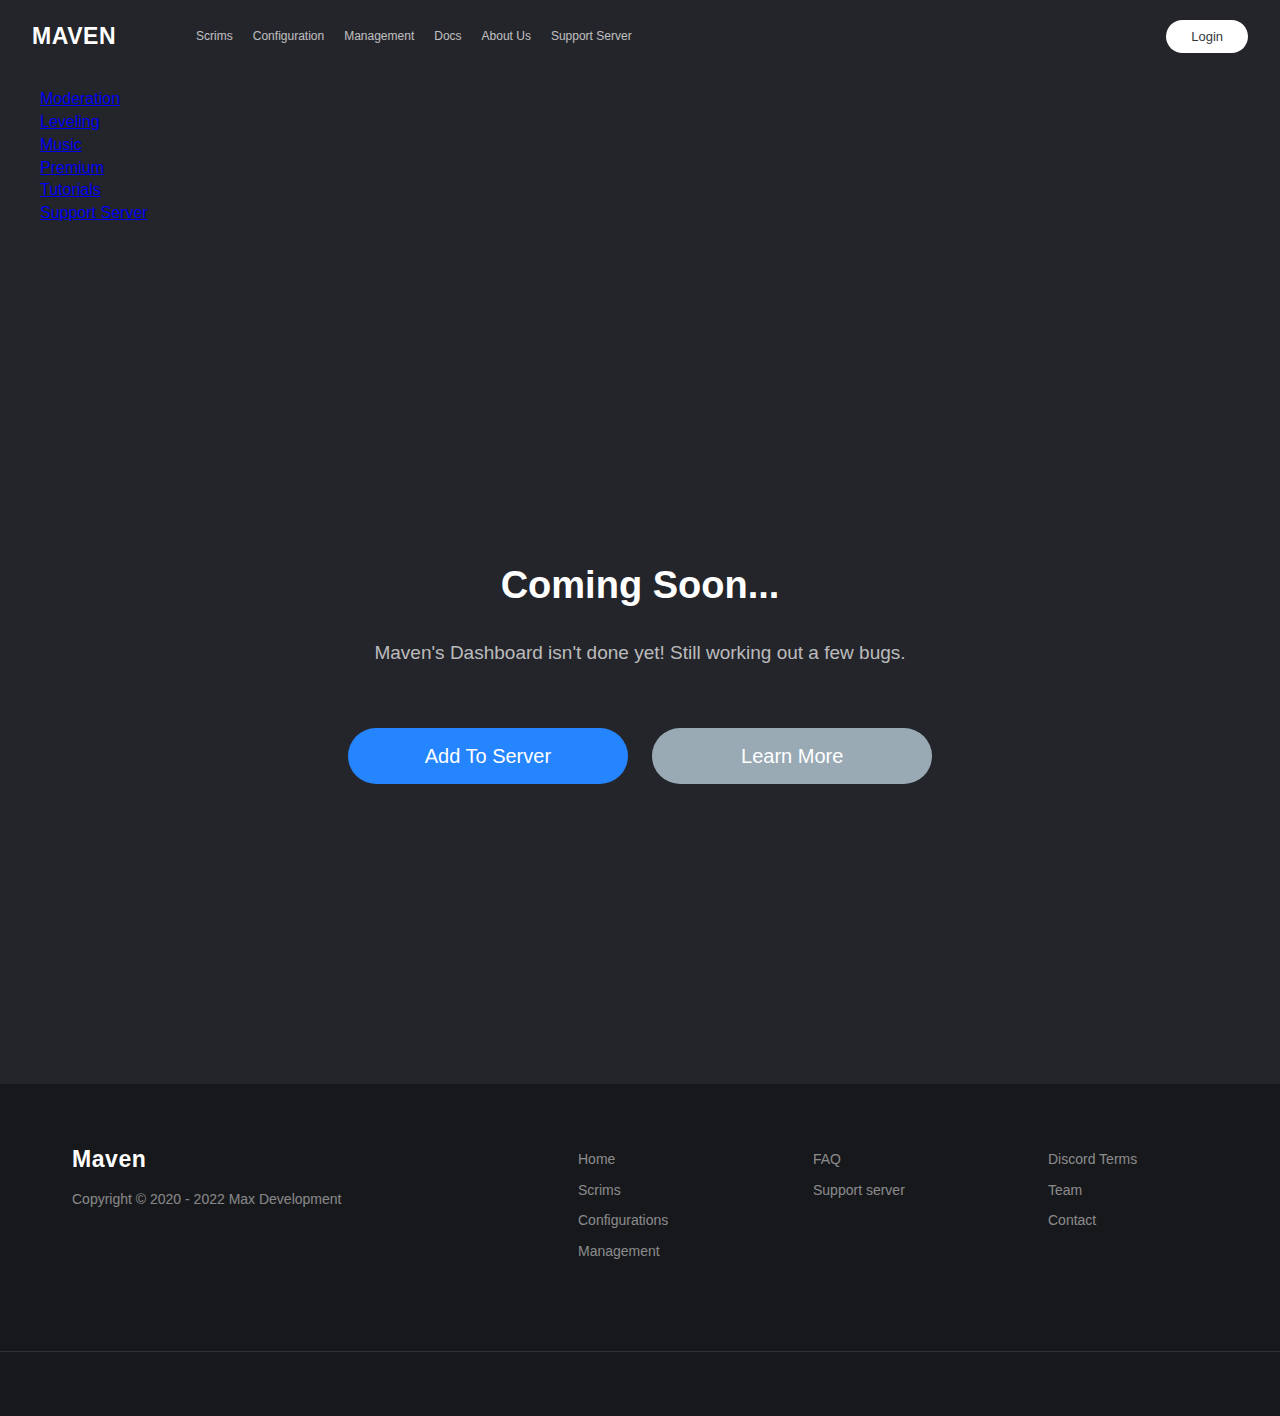
==== index.html @ aea08034 "Update index.html" ====
<!DOCTYPE html>
<html>
<head>  
<div>
            <div>
              <meta charset="utf-8" />
            <link rel="shortcut icon" href="/favicon.ico" />
                <meta name="viewport" content="width=device-width,initial-scale=1,shrink-to-fit=no" />
                <meta name="theme-color" content="#000000" />

                <div>
                    <title>Welcome - Maven Discord Bot</title>
                </div>
                <div>
                    <link rel="stylesheet" type="text/css" href="src/App.css" />
                </div>
    <meta charset="windows-1252" />
    <meta http-equiv="x-ua-compatible" content="ie=edge" />
    <meta name="theme-color" content="#2585FF" />
    <meta property="og:type" content="dashboard" />
    <meta data-n-head="ssr" data-hid="og:site_name" name="og:site_name" content="Maven Dashboard">
    <meta property="og:author" content="Max Development" />
    <meta property="og:title" content="Maven Dashboard" />
    <meta property="og:description" content="Not a new way to Scrim, Just a Better one!" />
    <meta property="og:url" content="https://beta.mavenbot.xyz/" />
    <meta property="og:image" content="https://cdn.discordapp.com/avatars/709501397481029690/8c12f9c649cd6e4fea1715197b910534.png" />
    <meta property="og:image:width" content="307" />
    <meta property="og:image:height" content="307" />
    <meta property="og:locale" content="en_US" />
    <meta charset="utf-8" />
    <meta http-equiv="X-UA-Compatible" content="IE=edge" />

    <link rel="shortcut icon" href="src/logo.svg" />
    <link rel="apple-touch-icon" href="src/logo.svg" />
    <link rel="apple-touch-icon" sizes="72x72" href="src/logo.svg" />
    <link rel="apple-touch-icon" sizes="114x114" href="src/logo.svg" />

                  </head>
            
<body>
            
            <div>
                    <header class="m46j0y-1 hPOFYV">
                                <div class="kpf27f-0 eNuOLl">
                                            <div></div>
                                            <div></div>
                                            <div></div>
                                </div>
                    <span class="m46j0y-0 tURVv">MAVEN</span>
                    <nav class="sc-10wb915-0 fxraPU">
                        <ul class="sc-10wb915-1 kQtcqw">
                            <li class="sc-10wb915-2 fnBotP">
                                <a href="https://docs.mavenbot.xyz/scrims.html">Scrims</a>
                                </li>
                            <li class="sc-10wb915-2 fnBotP">
                                <a href="https://docs.mavenbot.xyz/configs.html">Configuration</a>
                                </li>
                                <li class="sc-10wb915-2 fnBotP">
                            <a href="https://docs.mavenbot.xyz/manage.html">Management</a>
                            </li>
                                <li class="sc-10wb915-2 fnBotP">
                                    <a href="https://docs.mavenbot.xyz/">Docs</a>
                                    </li>
                            <li class="sc-10wb915-2 fnBotP">
                            <a href="/about">About Us</a>
                            </li>
                                <li class="sc-10wb915-2 fnBotP">
                            <a href="https://discord.gg/NNQkBWw">Support Server</a>
                            </li>
                                </ul>
                                </nav>
                                    <button class="sc-1x57bl6-0 bhiRrt" color="#2585FF">
                                        Login
                                        </button>
                                    </header>
                                    </div>
            <nav class="g4cryd-0 jyXrXA">
                        <ul class="g4cryd-1 iMzigi">
                                    <li class="g4cryd-2 eLuKaf">
                                                <a href="/moderation" class="g4cryd-3 eomvyg">Moderation</a>
                                    </li>
                                    <li class="g4cryd-2 eLuKaf">
                                                <a href="/leveling" class="g4cryd-3 eomvyg">Leveling</a>
                                    </li>
                                    <li class="g4cryd-2 eLuKaf">
                                                <a href="/music" class="g4cryd-3 eomvyg">Music</a>
                                    </li>
                                    <li class="g4cryd-2 eLuKaf">
                                                <a href="/premium?s=header" class="g4cryd-3 eomvyg">Premium</a>
                                    </li>
                                    <li class="g4cryd-2 eLuKaf"><a href="/tutorials" class="g4cryd-3 eomvyg">Tutorials</a>
                                    </li>
                                    <li class="g4cryd-2 eLuKaf">
                                                <a href="https://discord.gg/mee6" target="_blank" class="g4cryd-3 eomvyg">Support Server</a>
                        </li>
                        </ul>
            </nav>
                        </div>
                        <div class="Hero">
                        <div class="HeroInner">
                            <main-text>Coming Soon...</main-text>
                            <p-main>Maven's Dashboard isn't done yet! Still working out a few bugs.</p-main>
                            <div class="HeroButtons">
                            <div class="HeroButtonWrapper">
                                <a class="buttona" href="https://discord.com/oauth2/authorize?client_id=709501397481029690&permissions=2147483601&scope=bot">
                            <button3 class="button3">Add To Server</button3></a>
                            </div>
                            <div class="HeroButtonWrapper">
                                <a class="buttona" href="https://docs.mavenbot.xyz/scrims.html">
                            <button4 class="button4">Learn More</button4></a>
                                </div>
                            </div>
                        </div>
                    </div>
                </div>
            <div class="sc-1659snh-0 eSjOZD">
                <div class="fz1i6o-1 Row hlBFRk">
                    <maventest>
                        <span class="sc-1j4eqj8-0 cfUtWc">Maven</span>
                        <p class="hvwg31-1 bwxDch">Copyright © 2020 - 2022 Max Development</p>
                        </maventest>
                            <div class="hvwg31-3 kpjVPj">
                            <div class="hvwg31-2 sZecb">
                            <a class="hvwg31-4-t gdGZhQ buttona" href="/">Home</a>
                            <a class="hvwg31-4-t gdGZhQ buttona" href="https://docs.mavenbot.xyz/scrims.html">Scrims</a>
                            <a class="hvwg31-4-t gdGZhQ buttona" href="https://docs.mavenbot.xyz/configs.html">Configurations</a>
                            <a class="hvwg31-4-t gdGZhQ buttona" href="https://docs.mavenbot.xyz/manage.html">Management</a>
                            </div>
                            <div class="hvwg31-2 sZecb">
                                <a href="/faq" class="hvwg31-4 hzBTNA buttona">FAQ</a>
                                <a href="https://discord.com/invite/NNQkBWw" class="hvwg31-4 hzBTNA buttona">Support server</a>
                                </div>
                                <div class="hvwg31-2 sZecb">
                                <a href="https://discord.com/terms" class="hvwg31-4 hzBTNA buttona">Discord Terms</a>
                                <a href="/about" class="hvwg31-4 hzBTNA buttona">Team</a>
                                <a href="/about" class="hvwg31-4 hzBTNA buttona">Contact</a>
                                                </div>
                                                </div>
                                                </div>
                                                </div>
                                       <script type="text/javascript" src="/assets/c723214bea8ad014f80a.js"></script>         
            </body>
<script>
  includeHTML();
</script>
  </html>
---- src/App.css ----
.App {
    text-align: center;
}

.App-logo {
    height: 40vmin;
    pointer-events: none;
}

@media (prefers-reduced-motion: no-preference) {
    .App-logo {
        animation: App-logo-spin infinite 20s linear;
    }
}

.buttona {
    cursor: pointer;
    text-decoration: none;
}
body {
    margin: 0;
    padding: 0;
    font-family: -apple-system, BlinkMacSystemFont, "Segoe UI", "Roboto", "Oxygen", "Ubuntu", "Cantarell", "Fira Sans", "Droid Sans", "Helvetica Neue", sans-serif;
    -webkit-font-smoothing: antialiased;
    -moz-osx-font-smoothing: grayscale;
}

body {
    margin: 0 auto;
    scroll-behavior: smooth;
    overflow-x: hidden;
    min-width: 320px;
    background-color: rgb(36, 37, 42)
    font-size: 14px;
    line-height: 1.4285em;
    color: #34383c;
}

.a {
    text-deoration: none;
}

.App-header {
    background-color: #343843;
    min-height: 100vh;
    display: flex;
    flex-direction: column;
    align-items: center;
    justify-content: center;
    font-size: calc(10px + 2vmin);
    color: white;
}

.App-link {
    color: #61dafb;
}

@keyframes App-logo-spin {
    from {
        transform: rotate(0deg);
    }
    to {
        transform: rotate(360deg);
    }
}

body {
    margin: 0 auto;
    background-color: rgb(36, 37, 42);
}

.topnav {
    overflow: hidden;
    background-color: #f2f2f2;
}

.topnav a {
    float: left;
    display: block;
    border-radius: 3px;
    color: black;
    text-align: center;
    padding: 14px 16px;
    text-decoration: none;
    font-size: 17px;
}

.ui.menu>.container,
.ui.menu>.grid {
    display: flex;
    align-items: inherit;
    flex-direction: inherit;
}

.ui[class*="top fixed"].menu {
    border-top: none;
    border-left: none;
    border-right: none;
}

.ui.fixed.menu,
.ui[class*="top fixed"].menu {
    top: 0;
    left: 0;
    right: auto;
    bottom: auto;
}

.ui.menu.fixed {
    border-radius: 0!important;
}

.ui.menu.fixed {
    position: fixed;
    z-index: 101;
    margin: 0;
    width: 100%;
}

.ui.menu:first-child {
    margin-top: 0;
}

.ui.inverted.menu {
    border: 0 solid transparent;
    background: rgba(19, 20, 22, 0.56);
    box-shadow: none;
}

.ui.menu {
    font-size: 1rem;
}

.ui.menu {
    margin: 1rem 0;
    font-family: Lato, "Helvetica Neue", Arial, Helvetica, sans-serif;
    background: #fff;
    font-weight: 400;
    border: 1px solid rgba(34, 36, 38, .15);
    box-shadow: 0 1px 2px 0 rgba(34, 36, 38, .15);
    border-radius: .28571429rem;
    min-height: 2.85714286em;
}

@media only screen and (max-width: 991px) and (min-width: 768px) {
    .ui.container {
        width: 723px;
        margin-left: auto!important;
        margin-right: auto!important;
    }
}

.ui.container {
    display: block;
    max-width: 100%!important;
}

@media only screen and (min-width: 768px) {
    .ui.menu:not(.secondary):not(.text):not(.tabular):not(.borderless)>.container>.item:not(.right):not(.borderless):first-child {
        border-left: 1px solid rgba(34, 36, 38, .1);
    }
}

.ui.menu.fixed,
.ui.menu.fixed .item:first-child,
.ui.menu.fixed .item:last-child {
    border-radius: 0!important;
}

.ui.inverted.menu .header.item {
    margin: 0;
    background: 0 0;
    box-shadow: none;
}

.ui.inverted.menu .item,
.ui.inverted.menu .item>a:not(.ui) {
    background: 0 0;
    color: hsla(0, 0%, 100%, .9);
}

.ui.menu .header.item,
.ui.vertical.menu .header.item {
    font-weight: bold;
    font-size: 23px;
    letter-spacing: 0.55px;
    text-align: center;
    color: white;
    cursor: pointer;
    text-decoration: none;
}

.ui.menu:not(.vertical) .item {
    display: flex;
    align-items: center;
}

.ui.menu .item {
    position: relative;
    vertical-align: middle;
    line-height: 1;
    text-decoration: none;
    -webkit-tap-highlight-color: transparent;
    flex: 0 0 auto;
    -webkit-user-select: none;
    -moz-user-select: none;
    -ms-user-select: none;
    user-select: none;
    background: 0 0;
    padding: .92857143em 1.14285714em;
    text-transform: none;
    color: rgba(0, 0, 0, .87);
    font-weight: 400;
    transition: background .1s ease, box-shadow .1s ease, color .1s ease;
}

.fnBotP a {
    color: rgb(255, 255, 255);
    font-weight: 400;
    cursor: pointer;
    font-size: 12px;
    opacity: 0.7;
    text-decoration: none;
    padding: 15px 10px;
    transition: opacity 175ms ease-out 0s;
}

.fnBotP:hover {
    color: rgb(255, 255, 255);
}

.ui.menu:not(.vertical) .item {
    display: flex;
    align-items: center;
}

.ui.menu .item {
    position: relative;
    vertical-align: middle;
    line-height: 1;
    text-decoration: none;
    -webkit-tap-highlight-color: transparent;
    flex: 0 0 auto;
    -webkit-user-select: none;
    -moz-user-select: none;
    -ms-user-select: none;
    user-select: none;
    background: 0 0;
    padding: .92857143em 1.14285714em;
    text-transform: none;
    color: rgba(0, 0, 0, .87);
    font-weight: 400;
    transition: background .1s ease, box-shadow .1s ease, color .1s ease;
}

.ui.menu .item>i.icon {
    opacity: .9;
    float: none;
    margin: 0 .35714286em 0 0;
}

i.icon,
i.icons {
    font-size: 1em;
}

.ui.inverted.menu .item,
.ui.inverted.menu .item>a:not(.ui) {
    background: 0 0;
    color: hsla(0, 0%, 100%, .9);
}

.ui.menu:not(.vertical) .item {
    display: flex;
    align-items: center;
}

i.icon {
    display: inline-block;
    opacity: 1;
    margin: 0 .25rem 0 0;
    width: 1.18em;
    height: 1em;
    font-family: Icons;
    font-style: normal;
    font-weight: 400;
    text-decoration: inherit;
    text-align: center;
    -moz-osx-font-smoothing: grayscale;
    -webkit-font-smoothing: antialiased;
    -webkit-backface-visibility: hidden;
    backface-visibility: hidden;
}

.ui.menu:not(.vertical) .right.item,
.ui.menu:not(.vertical) .right.menu {
    display: flex;
    margin-left: auto!important;
}

.ui.inverted.menu .item,
.ui.inverted.menu .item>a:not(.ui) {
    background: 0 0;
    color: hsla(0, 0%, 100%, .9);
}

.ui.menu:not(.vertical) .item {
    display: flex;
    align-items: center;
}

.ui.menu .item {
    position: relative;
    vertical-align: middle;
    line-height: 1;
    text-decoration: none;
    -webkit-tap-highlight-color: transparent;
    flex: 0 0 auto;
    -webkit-user-select: none;
    -moz-user-select: none;
    -ms-user-select: none;
    user-select: none;
    background: 0 0;
    padding: .92857143em 1.14285714em;
    text-transform: none;
    color: rgba(0, 0, 0, .87);
    font-weight: 400;
    transition: background .1s ease, box-shadow .1s ease, color .1s ease;
}

.bhiRrt {
    white-space: nowrap;
    user-select: none;
    font-family: "Open Sans", Helvetica, arial, sans-serif;
    line-height: 1;
    font-weight: 400;
    display: flex;
    font-size: 13px;
    -webkit-box-pack: center;
    justify-content: center;
    -webkit-box-align: center;
    align-items: center;
    color: #34383c;
    cursor: not-allowed;
    min-height: 32px;
    min-width: 60px;
    width: unset;
    border-radius: 28px;
    padding: 10px 25px;
    transition: border 180ms ease-out 0s, background 180ms ease-out 0s;
    background: white;
    border-color: #ffffff;
    border: none;
    -webkit-transition-property: background-color, color, -webkit-box-shadow;
    transition-property: background-color, color, -webkit-box-shadow;
    transition-property: background-color, color, box-shadow;
    transition-property: background-color, color, box-shadow, -webkit-box-shadow;
    -webkit-transition-duration: .2s;
    transition-duration: .2s;
    justify-content: center;
    transition-timing-function: ease-in-out;
    transition-timing-function: ease-in-out;
}

button {
    outline: none;
}

.bhiRrt:hover {
    white-space: nowrap;
    user-select: none;
    font-family: "Open Sans", Helvetica, arial, sans-serif;
    line-height: 1;
    font-weight: 400;
    display: flex;
    font-size: 13px;
    -webkit-box-pack: center;
    justify-content: center;
    -webkit-box-align: center;
    align-items: center;
    color: #34383c;
    cursor: not-allowed;
    min-height: 32px;
    min-width: 60px;
    width: unset;
    border-radius: 28px;
    padding: 10px 25px;
    transition: border 180ms ease-out 0s, background 180ms ease-out 0s;
    background: white;
    border-color: #ffffff;
    border: none;
    -webkit-transition-property: background-color, color, -webkit-box-shadow;
    transition-property: background-color, color, -webkit-box-shadow;
    transition-property: background-color, color, box-shadow;
    transition-property: background-color, color, box-shadow, -webkit-box-shadow;
    -webkit-transition-duration: .2s;
    transition-duration: .2s;
    justify-content: center;
    transition-timing-function: ease-in-out;
    transition-timing-function: ease-in-out;
}
button {
    appearance: button;
    text-rendering: auto;
    color: -internal-light-dark(buttontext, rgb(170, 170, 170));
    letter-spacing: normal;
    word-spacing: normal;
    text-transform: none;
    text-indent: 0px;
    text-shadow: none;
    display: inline-block;
    text-align: center;
    align-items: flex-start;
    cursor: default;
    background-color: -internal-light-dark(rgb(239, 239, 239), rgb(74, 74, 74));
    box-sizing: border-box;
    margin: 0em;
    font: 400 13.3333px Arial;
    padding: 1px 6px;
    border-width: 2px;
    border-style: outset;
    border-color: -internal-light-dark(rgb(118, 118, 118), rgb(195, 195, 195));
    border-image: initial;
}

.fxraPU {
    margin-left: 30px;
    flex: 1 1 0%;
}

.kQtcqw {
    display: flex;
    list-style: none;
}

ul {
    -webkit-box-sizing: border-box;
    -moz-box-sizing: border-box;
    box-sizing: border-box;
    border: 0;
    font-family: inherit;
    font-size: 100%;
    font-style: inherit;
    font-weight: inherit;
    margin: 0;
    outline: 0;
    padding: 0;
    vertical-align: baseline;
    margin-block-start: 1em;
    margin-block-end: 1em;
    margin-inline-start: 0px;
    margin-inline-end: 0px;
    padding-inline-start: 40px;
}

li {
    text-align: -webkit-match-parent;
}

ul {
    display: block;
    list-style-type: disc;
    margin-block-start: 1em;
    margin-block-end: 1em;
    margin-inline-start: 0px;
    margin-inline-end: 0px;
    padding-inline-start: 40px;
}

.hPOFYV {
    display: flex;
    -webkit-box-align: center;
    align-items: center;
    -webkit-box-pack: justify;
    justify-content: space-between;
    background-color: transparent;
    min-height: 72px;
    padding: 0px 32px;
}

.tURVv {
    font-weight: bold;
    font-size: 23px;
    letter-spacing: 0.55px;
    text-align: center;
    color: white;
    cursor: pointer;
    text-decoration: none;
}

ul {
    display: block;
    list-style-type: disc;
    margin-block-start: 1em;
    margin-block-end: 1em;
    margin-inline-start: 0px;
    margin-inline-end: 0px;
    padding-inline-start: 40px;
}


/*new here*/

.Hero {
    display: -webkit-box;
    display: -moz-box;
    display: -webkit-flex;
    display: -ms-flexbox;
    display: box;
    display: flex;
    -webkit-box-pack: center;
    -moz-box-pack: center;
    -o-box-pack: center;
    -ms-flex-pack: center;
    -webkit-justify-content: center;
    justify-content: center;
    padding-top: 300px;
    padding-bottom: 300px;
}

.Hero .HeroInner {
    display: -webkit-box;
    display: -moz-box;
    display: -webkit-flex;
    display: -ms-flexbox;
    display: box;
    display: flex;
    -webkit-box-orient: vertical;
    -moz-box-orient: vertical;
    -o-box-orient: vertical;
    -webkit-flex-direction: column;
    -ms-flex-direction: column;
    flex-direction: column;
    -webkit-box-align: center;
    -moz-box-align: center;
    -o-box-align: center;
    -ms-flex-align: center;
    -webkit-align-items: center;
    align-items: center;
    padding: 0 50px;
    max-width: 100%;
}

h1 {
    font-family: 'Poppins', Helvetica, arial, sans-serif;
    text-transform: uppercase;
    color: #fff;
    padding: 20px 0 10px 0;
    font-size: 20px;
    font-weight: 600;
}

.Hero p {
    font-size: 19px;
    margin-top: 15px;
    margin-bottom: 18px;
    text-align: center;
    line-height: 1.8;
}

@media (max-width: 970px) {
    .Hero .HeroInner .HeroButtons {
        -webkit-box-orient: vertical;
        -moz-box-orient: vertical;
        -o-box-orient: vertical;
        -webkit-flex-direction: column;
        -ms-flex-direction: column;
        flex-direction: column;
    }
}

.Hero .HeroInner .HeroButtons {
    display: -webkit-box;
    display: -moz-box;
    display: -webkit-flex;
    display: -ms-flexbox;
    display: flex;
    margin-top: 20px;
}

.h1 {
    text-transform: none;
    font-size: 38px;
    line-height: 1.3;
    text-align: center;
}

main-text {
    font-family: 'Poppins', Helvetica, arial, sans-serif;
    text-transform: none;
    color: #fff;
    padding: 20px 0 10px 0;
    font-size: 38px;
    line-height: 1.3;
    text-align: center;
    font-weight: 600;
}

p-main {
    font-size: 19px;
    margin-top: 15px;
    margin-bottom: 18px;
    text-align: center;
    line-height: 1.8;
    color: rgba(255, 255, 255, 0.7);
}

.button3 {
    background-color: #2585FF;
    /* Black but not Black */
    border: none;
    border-radius: 28px;
                        white-space: nowrap;
                    flex-shrink: 0;
    color: white;
    line-height: 24px;
    padding: 16px 77px;
    text-align: center;
    margin-right: 24px;
    margin-top: 20px;
    cursor: pointer;
    text-decoration: none;
    display: inline-flex;
    font-size: 20px;
    font-weight: 500;
    -webkit-transition-property: background-color, color, -webkit-box-shadow;
    transition-property: background-color, color, -webkit-box-shadow;
    transition-property: background-color, color, box-shadow;
    transition-property: background-color, color, box-shadow, -webkit-box-shadow;
    -webkit-transition-duration: .2s;
    transition-duration: .2s;
    justify-content: center;
    transition-timing-function: ease-in-out;
    transition-timing-function: ease-in-out;
}

.button3:hover {
    opacity: 0.90;
    background-color: #3a91ff;
    color: #fff;
    box-shadow: 0 12px 16px 0 rgba(0, 0, 0, 0.24), 0 17px 50px 0 rgba(0, 0, 0, 0.19);
}

.button4.grow {
    width: 100%;
}

.button4.large {
    height: 60px;
}

.button3.grow {
    width: 100%;
}

.button3.large {
    height: 60px;
}

.button4 {
    background-color: #99AAB5;
    /* Black but not Black */
    border: none;
    border-radius: 28px;
                        white-space: nowrap;
                    flex-shrink: 0;
    color: white;
    line-height: 24px;
    padding: 16px 89px;
    text-align: center;
    margin-top: 20px;
    cursor: pointer;
    text-decoration: none;
    display: inline-flex;
    font-size: 20px;
    font-weight: 500;
    -webkit-transition-property: background-color, color, -webkit-box-shadow;
    transition-property: background-color, color, -webkit-box-shadow;
    transition-property: background-color, color, box-shadow;
    transition-property: background-color, color, box-shadow, -webkit-box-shadow;
    -webkit-transition-duration: .2s;
    transition-duration: .2s;
    justify-content: center;
    transition-timing-function: ease-in-out;
    transition-timing-function: ease-in-out;
}

.button4:hover {
    opacity: 0.90;
    background-color: #99AAB5;
    color: #fff;
    box-shadow: 0 12px 16px 0 rgba(0, 0, 0, 0.24), 0 17px 50px 0 rgba(0, 0, 0, 0.19);
}

.fa {
    padding: 20px;
    font-size: 31px;
    display: flex;
    width: 38px;
    text-align: center;
    align-items: center;
    text-decoration: none;
    margin-bottom: 1em;
    height: 36px;
    line-height: 26px;
    font-weight: 300;
    margin-right: .5em;
    -webkit-transition-property: background-color, color, -webkit-box-shadow;
    transition-property: background-color, color, -webkit-box-shadow;
    transition-property: background-color, color, box-shadow;
    transition-property: background-color, color, box-shadow, -webkit-box-shadow;
    -webkit-transition-duration: .2s;
    transition-duration: .2s;
    justify-content: center;
    transition-timing-function: ease-in-out;
    transition-timing-function: ease-in-out;
    /*border-radius: 13px;*/
}

.eSjOZD {
    position: relative;
    width: 100%;
    display: flex;
    flex-direction: column;
    -webkit-box-pack: center;
    justify-content: center;
    background-color: rgb(23, 24, 27);
    transition: all 0.15s ease-in-out 0s;
}

                .hlBFRk {
                    position: relative;
                    border-bottom: 1px solid rgb(48, 49, 52);
                    align-items: flex-start;
                    flex-direction: row;
                    border-bottom: 1px solid rgb(48, 49, 52);
                    align-items: flex-start;
                    display: flex;
                    -webkit-box-align: center;
                    -webkit-box-pack: justify;
                    justify-content: space-between;
                    align-self: center;
                    margin-bottom: 64px;
                    max-width: 1600px;
                    box-sizing: border-box;
                    width: 100%;
                    padding-top: 64px;
                    padding-right: 72px;
                    padding-bottom: 16px;
                    padding-left: 72px;
                }

.cfUtWc {
    font-weight: bold;
    font-size: 23px;
    letter-spacing: 0.55px;
    text-align: start;
    color: white;
    text-decoration: none;
}

.bwxDch {
    opacity: 0.48;
    color: rgb(255, 255, 255);
    text-align: start;
    font-size: 14px !important;
}

.kpjVPj {
    display: flex;
    -webkit-box-pack: justify;
    justify-content: space-between;
    max-width: 630px;
    flex: 1 1 0%;
}

.sZecb {
    margin-bottom: 64px;
    width: 160px;
    display: flex;
    flex-direction: column;
}

.gdGZhQ {
    font-size: 14px;
    font-weight: 400;
    color: rgba(255, 255, 255, 0.5);
    padding-bottom: 8px;
    transition: color 175ms ease-out 0s;
}

.hzBTNA {
    font-size: 14px;
    font-weight: 400;
    color: rgba(255, 255, 255, 0.5);
    padding-bottom: 8px;
    transition: color 175ms ease-out 0s;
}

.sZecb {
    margin-bottom: 64px;
    width: 160px;
    display: flex;
    flex-direction: column;
}

.gPYdku {
    font-size: 14px;
    font-weight: 400;
    padding-bottom: 8px;
    color: rgb(100, 204, 240);
    transition: color 175ms ease-out 0s;
}

.hNlZZA {
    position: relative;
    margin-bottom: 0px;
    flex-direction: row;
    display: flex;
    -webkit-box-align: center;
    align-items: center;
    -webkit-box-pack: justify;
    justify-content: space-between;
    align-self: center;
    /*margin-bottom: 64px;*/
    max-width: 1600px;
    box-sizing: border-box;
    width: 100%;
    padding: 16px 72px;
}

.nxGHX {
    width: 749px;
    margin-bottom: 0px;
}

.gPNbMs {
    padding: 0px;
}

.LBBcq {
    display: flex;
    margin: 32px 0px;
}

.jCGnid {
    padding-inline-start: 30px;
    padding-inline-end: 30px;
}

.ilXNtH {
    white-space: nowrap;
    user-select: none;
    line-height: 1;
    font-weight: 400;
    display: flex;
    -webkit-box-pack: center;
    justify-content: center;
    -webkit-box-align: center;
    align-items: center;
    font-family: "Open Sans";
    font-size: 15px;
    color: rgb(255, 255, 255);
    cursor: pointer;
    min-height: 32px;
    min-width: 60px;
    width: unset;
    border-radius: 3px;
    transition: border 180ms ease-out 0s, background 180ms ease-out 0s;
    padding: 20px;
    background: rgb(90, 192, 222);
    border-width: initial;
    border-style: none;
    border-color: initial;
    border-image: initial;
}

.LBBcq>* {
    margin-inline-end: 16px;
}

@media (max-width: 670px) {
    .LBBcq>* {
        margin-inline-end: 0px;
        margin-bottom: 16px;
        width: 100%;
    }
}

@media (max-width: 970px) {
    .LBBcq>* {
        margin-bottom: 16px;
        width: 100%;
    }
}

@media (max-width: 800px) {
    .fnBotP {
        display: none;
    }
}

.maventest {
    margin-right: 16px;
    min-width: 250px;
}

body {
    text-rendering: optimizeLegibility;
}

.kNuROn {
    display: flex;
    flex-direction: column;
    -webkit-box-align: center;
    align-items: center;
    max-width: 800px;
    padding: 20px 0px;
    margin: auto;
}

bUIaVe {
    width: 100%;
    font-family: 'Poppins', Helvetica, arial, sans-serif;
    text-transform: uppercase;
    color: #fff;
    padding: 20px 0 10px 0;
    font-weight: 600;
    font-size: 20px;
    margin-bottom: 20px;
    text-align: center;
}

.hPbmYh {
    display: flex;
    flex-direction: column;
    align-self: stretch;
    flex: 1 1 0%;
    padding: 0px 0.5em;
}

.bOgvri:not(:last-of-type) {
    margin-bottom: 5px;
}

.bOgvri {
    display: flex;
    height: 60px;
    -webkit-box-align: center;
    align-items: center;
    -webkit-box-pack: justify;
    justify-content: space-between;
    cursor: pointer;
    flex: 1 1 0%;
    padding: 1em;
    border-radius: 5px;
}

.bOgvri:hover {
    display: flex;
    height: 60px;
    -webkit-box-align: center;
    align-items: center;
    -webkit-box-pack: justify;
    justify-content: space-between;
    cursor: pointer;
    background-color: #282b2e;
    padding: 1em;
    border-radius: 5px;
}

.cGxQuM {
    display: flex;
    flex-direction: row;
    flex-wrap: wrap;
    -webkit-box-align: center;
    align-items: center;
    -webkit-box-pack: start;
    justify-content: flex-start;
    margin-left: -20px;
}

.eocHJI {
    min-width: 125px;
}

.dpKwct {
    white-space: nowrap;
    user-select: none;
    font-family: "Open Sans", Helvetica, arial, sans-serif;
    line-height: 1;
    font-weight: 400;
    display: flex;
    font-size: 13px;
    -webkit-box-pack: center;
    justify-content: center;
    -webkit-box-align: center;
    align-items: center;
    color: rgb(255, 255, 255);
    cursor: pointer;
    min-height: 32px;
    min-width: 60px;
    width: unset;
    border-radius: 28px;
    padding: 10px 25px;
    transition: border 180ms ease-out 0s, background 180ms ease-out 0s;
    background: #2585FF;
    border-width: initial;
    border-style: none;
    border-color: initial;
    border-image: initial;
}

.dpKwct:hover {
    white-space: nowrap;
    user-select: none;
    font-family: "Open Sans", Helvetica, arial, sans-serif;
    line-height: 1;
    font-weight: 400;
    display: flex;
    font-size: 13px;
    -webkit-box-pack: center;
    justify-content: center;
    -webkit-box-align: center;
    align-items: center;
    color: rgb(255, 255, 255);
    cursor: pointer;
    min-height: 32px;
    min-width: 60px;
    width: unset;
    border-radius: 28px;
    padding: 10px 25px;
    transition: border 180ms ease-out 0s, background 180ms ease-out 0s;
    background: #2177e5;
    border-width: initial;
    border-style: none;
    border-color: initial;
    border-image: initial;
}

.eVVxFh {
    min-width: 125px;
}

.kToTJk {
    white-space: nowrap;
    user-select: none;
    font-family: "Open Sans", Helvetica, arial, sans-serif;
    line-height: 1;
    font-weight: 400;
    display: flex;
    font-size: 13px;
    -webkit-box-pack: center;
    justify-content: center;
    -webkit-box-align: center;
    align-items: center;
    color: rgb(255, 255, 255);
    cursor: pointer;
    min-height: 32px;
    min-width: 60px;
    width: unset;
    border-radius: 28px;
    padding: 10px 25px;
    transition: border 180ms ease-out 0s, background 180ms ease-out 0s;
    background: rgb(68, 71, 76);
    border-width: initial;
    border-style: none;
    border-color: initial;
    border-image: initial;
}

.kToTJk:hover {
    white-space: nowrap;
    user-select: none;
    font-family: "Open Sans", Helvetica, arial, sans-serif;
    line-height: 1;
    font-weight: 400;
    display: flex;
    font-size: 13px;
    -webkit-box-pack: center;
    justify-content: center;
    -webkit-box-align: center;
    align-items: center;
    color: rgb(255, 255, 255);
    cursor: pointer;
    min-height: 32px;
    min-width: 60px;
    width: unset;
    border-radius: 28px;
    padding: 10px 25px;
    transition: border 180ms ease-out 0s, background 180ms ease-out 0s;
    background: rgba(19, 20, 22, 0.56);
    border-width: initial;
    border-style: none;
    border-color: initial;
    border-image: initial;
}

.hzXPna {
    font-weight: bold;
    font-size: 12px;
    text-overflow: ellipsis;
    white-space: nowrap;
    margin: 0px 1em;
    color: rgba(255, 255, 255, 0.7);
    overflow: hidden;
}

.cGxQuM>* {
    margin-left: 20px;
}

body {
    color: rgb(36, 37, 42);
}

.ljeLcp {
    width: 40px;
    height: 40px;
    flex-shrink: 0;
    border-radius: 25px;
}

.gyiibz {
    position: relative;
    max-width: 200px;
}

.fSKVMk {
    display: flex;
    -webkit-box-align: center;
    align-items: center;
    cursor: pointer;
}

.jisaeE {
    background-size: 30px;
    background-image: url(https://cdn.discordapp.com/avatars/${user.discordId}/${user.avatar}.png);
    width: 30px;
    height: 30px;
    min-height: 30px;
    min-width: 30px;
    border-radius: 50%;
}

.jErOKF {
    margin-inline-start: 10px;
    font-weight: 600;
    font-size: 13px;
    color: rgb(255, 255, 255);
    text-overflow: ellipsis;
    white-space: nowrap;
    overflow-x: hidden;
}

.ffrkia {
    margin-inline-start: 10px;
    width: 8px;
    height: 8px;
    transition: transform 0.1s ease 0s;
}

html[dir="ltr"] .kzhQvQ {
    right: 0px;
}

.kzhQvQ {
    min-width: 160px;
    box-shadow: rgb(0, 0, 0) 0px 1px 3px;
    position: absolute;
    top: 50px;
    visibility: hidden;
    opacity: 0;
    transform: translateY(-1em);
    z-index: 1;
    background: rgb(23, 24, 27);
    border-radius: 4px;
    transition: all 0.3s ease-in-out 0s, visibility 0s linear 0.3s, z-index 0s linear 0.01s;
}

.lahioO {
    display: flex;
    font-size: 14px;
    font-family: "Open Sans";
    font-weight: 400;
    color: rgb(166, 170, 181);
    -webkit-box-align: center;
    align-items: center;
    cursor: pointer;
    margin: 5px;
    padding: 5px 12px;
}

.GvIOS {
    display: flex;
    font-size: 14px;
    font-family: "Open Sans";
    font-weight: 400;
    -webkit-box-align: center;
    align-items: center;
    cursor: pointer;
    color: rgb(167, 42, 57);
    margin: 5px;
    padding: 5px 12px;
}

.kYkmcO {
    min-width: 160px;
    box-shadow: rgb(0, 0, 0) 0px 1px 3px;
    position: absolute;
    top: 50px;
    z-index: 1;
    visibility: visible;
    transform: translateY(0%);
    opacity: 1;
    background: rgb(23, 24, 27);
    border-radius: 4px;
    transition: all 0.3s ease-in-out 0s, visibility 0s linear 0s, z-index 0s linear 0.3s;
}

.ozbGB {
    display: flex;
    -webkit-box-align: center;
    align-items: center;
    -webkit-box-pack: justify;
    justify-content: space-between;
    background-color: rgba(19, 20, 22, 0.56);
    min-height: 72px;
    padding: 0px 32px;
}

@media (max-width: 1000px) {
    .jErOKF {
        display: none;
    }
}


/* Show the dropdown menu (use JS to add this class to the .dropdown-content container when the user clicks on the dropdown button) */

.show {
    display: block;
}
/*NEWNEW NEW NEW*/
                
                .Landing>* {
                    margin: 0;
                    padding: 0;
                    box-sizing: border-box;
                    max-width: 100vw;
                    outline: none !important;
                    -webkit-tap-highlight-color: transparent;
                    font-family: Open Sans;
                    font-weight: bold;
                    text-decoration: none;
                }
                
                .hoRgHK {
                    position: relative;
                    flex-direction: row;
                    display: flex;
                    -webkit-box-align: center;
                    align-items: center;
                    -webkit-box-pack: justify;
                    justify-content: space-between;
                    align-self: center;
                    margin-bottom: 64px;
                    max-width: 1600px;
                    box-sizing: border-box;
                    width: 100%;
                    padding: 16px 72px;
                }
                
                .fMzGxU {
                    width: 80%;
                    justify-self: flex-start;
                    padding: 16px;
                }
                
                .Landing h1 {
                    font-family: Poppins;
                    font-weight: bold;
                    font-size: 36px;
                    line-height: 45px;
                    color: #fff;
                    text-transform: none;
                }
                
                .Landing p {
                    opacity: 0.48;
                    font-family: Open Sans;
                    font-weight: 400;
                    font-size: 16px;
                    color: #fff;
                    text-align: start;
                    line-height: 28px;
                }
                
                .Hxjyb {
                    font-size: 18px !important;
                }
                
                .LBBcq {
                    display: flex;
                    margin: 32px 0px;
                }
                
                .illqEO {
                    background-color: #2585FF;
                    border: none;
                    border-radius: 28px;
                    flex-shrink: 0;
                    color: white;
                    line-height: 24px;
                    padding: 16px 77px;
                    text-align: center;
                    margin-right: 24px;
                    margin-top: 20px;
                    cursor: pointer;
                    text-decoration: none;
                    display: inline-flex;
                    font-size: 20px;
                    font-weight: 500;
                    transition-property: background-color, color, box-shadow;
                    transition-duration: .2s;
                    justify-content: center;
                    transition-timing-function: ease-in-out;
                    transition-timing-function: ease-in-out;
                }
                
                .LBBcq>* {
                    margin-inline-end: 16px;
                }
                
                .huTPLf {
                    font-weight: 600;
                    min-width: 250px;
                }
                
                .ibeKAx {
                    background-color: #34383C;
                    border: none;
                    border-radius: 28px;
                    flex-shrink: 0;
                    color: white;
                    line-height: 24px;
                    padding: 16px 77px;
                    text-align: center;
                    margin-right: 24px;
                    margin-top: 20px;
                    cursor: pointer;
                    text-decoration: none;
                    display: inline-flex;
                    font-size: 20px;
                    font-weight: 500;
                    transition-property: background-color, color, box-shadow;
                    transition-duration: .2s;
                    justify-content: center;
                    transition-timing-function: ease-in-out;
                    transition-timing-function: ease-in-out;
                }
                
                .LBBcq>* {
                    margin-inline-end: 16px;
                }
                
                .izICmG {
                    width: 80%;
                    justify-self: flex-start;
                    padding: 16px;
                }
                
                .dbMbPp {
                    pointer-events: none;
                }
                
                .new-img {
                    width: 100%;
                    height: 100%;
                    overflow: hidden;
                    margin: 0px auto;
                    outline: none;
                }
                
                head-docs {
                    font-weight: bold;
                    font-size: 36px;
                    line-height: 45px;
                    color: #fff;
                    text-transform: none;
                    padding: 20px 0 10px 0;
                }
                
                .eSjOZD {
                    position: relative;
                    width: 100%;
                    display: flex;
                    flex-direction: column;
                    -webkit-box-pack: center;
                    justify-content: center;
                    background-color: rgb(23, 24, 27);
                    transition: all 0.15s ease-in-out 0s;
                }
                
                .exkbjT {
                    position: relative;
                    width: 1200px;
                    flex-direction: column;
                    padding-bottom: 0px;
                    margin-bottom: 0px;
                    max-width: 95%;
                    display: flex;
                    -webkit-box-align: center;
                    align-items: center;
                    -webkit-box-pack: justify;
                    justify-content: space-between;
                    align-self: center;
                    margin-top: 132px;
                }
                
                doc-h2 {
                    font-weight: 500;
                    font-size: 20px;
                    line-height: 30px;
                    color: #fff;
                    margin-bottom: 0px;
                    padding-top: 0;
                    text-transform: none;
                }
                
                .Landing p {
                    opacity: 0.48;
                    font-family: Open Sans;
                    font-weight: 400;
                    font-size: 16px;
                    color: #fff;
                    text-align: start;
                    line-height: 28px;
                }
                
                .iyvMPp {
                    position: relative;
                    width: 1200px;
                    max-width: 95%;
                    flex-direction: row;
                    display: flex;
                    -webkit-box-align: center;
                    align-items: center;
                    -webkit-box-pack: justify;
                    justify-content: space-between;
                    align-self: center;
                    margin-bottom: 64px;
                }
                
                .jlycxG {
                    display: flex;
                    flex-direction: column;
                    width: 100%;
                    margin-top: 64px;
                }
                
                .bwsjLi {
                    display: flex;
                    -webkit-box-align: center;
                    align-items: center;
                    border-bottom: 1px solid rgb(51, 52, 54);
                    padding: 15px 32px;
                    flex: 1 1 0%;
                }
                
                .chrUwi {
                    font-size: 18px;
                    color: rgb(255, 255, 255);
                    display: block;
                    font-weight: bold;
                }
                
                @media (max-width: 670px) {
                    .bwsjLi {
                        flex-direction: column;
                        align-items: flex-start;
                        padding-inline-start: 24px;
                        padding: 15px 0px;
                    }
                }
                
                @media (max-width: 670px) {
                    .kpjVPj {
                        margin-inline-end: 23px;
                        margin-top: 16px;
                        margin-bottom: 32px;
                        flex-direction: column;
                        min-width: 245px;
                        padding-top: 0px;
                    }
                }
                
                @media (max-width: 970px) {
                    .kpjVPj {
                        width: 100%;
                    }
                }
                
                @media (max-width: 970px) {
                    .hNlZZA {
                        margin-top: 32px;
                        flex-direction: column-reverse;
                        width: 95%;
                        display: none;
                        padding-top: 32px !important;
                        border-bottom: 0px !important;
                    }
                }
                
                @media (max-width: 970px) {
                    .hNlZZA {
                        padding: 16px;
                    }
                }
                
                @media (max-width: 970px) {
                    .bwxDch {
                        margin-bottom: 32px;
                        min-width: 300px !important;
                    }
                }
                
                @media (max-width: 1066px) {
                    .hlBFRk {
                        margin-top: 32px;
                        width: 95%;
                        flex-direction: column;
                        padding-top: 32px !important;
                        border-bottom: 0px !important;
                    }
                }
                
                @media (max-width: 1066px) {
                    .hlBFRk {
                        padding: 16px;
                        display: inline;
                    }
                }
                
                @media (max-width: 970px) {
                    doc-h2 {
                        width: 100%;
                        padding-inline-start: 8px;
                    }
                }
                
                @media (max-width: 970px) {
                    doc-yeh {
                        padding-inline-start: 8px;
                        width: 100%;
                    }
                }
                
                @media (max-width: 670px) {
                    doc-yeh {
                        display: none;
                    }
                }
                
                @media (max-width: 970px) {
                    .hoRgHK {
                        margin-top: 32px;
                        flex-direction: column-reverse;
                        width: 95%;
                        align-items: flex-start;
                        padding-top: 32px !important;
                        border-bottom: 0px !important;
                    }
                }
                
                @media (max-width: 970px) {
                    .hoRgHK {
                        padding: 16px;
                    }
                }
                
                @media (max-width: 970px) {
                    .cJkLrKJ {
                        display: none;
                    }
                }
                
                .crojIh {
                    position: relative;
                    width: 100%;
                    display: flex;
                    flex-direction: column;
                    -webkit-box-pack: center;
                    justify-content: center;
                    background-color: rgb(36, 37, 42);
                    transition: all 0.15s ease-in-out 0s;
                }
                
                .hoRgHK {
                    position: relative;
                    flex-direction: row;
                    display: flex;
                    -webkit-box-align: center;
                    align-items: center;
                    -webkit-box-pack: justify;
                    justify-content: space-between;
                    align-self: center;
                    margin-bottom: 64px;
                    max-width: 1600px;
                    box-sizing: border-box;
                    width: 100%;
                    padding: 16px 72px;
                }
                
                .fMzGxU {
                    width: 80%;
                    justify-self: flex-start;
                    padding: 16px;
                }
                
                doc-yhe {
                    opacity: 0.48;
                    font-weight: 400;
                    font-size: 16px;
                    color: #fff;
                    text-align: start;
                    line-height: 28px;
                    font-size: 18px !important;
                }
                
                doc-yeh {
                    opacity: 0.48;
                    font-weight: 400;
                    color: #fff;
                    text-align: start;
                    line-height: 28px;
                }
                
                .hoRgHK {
                    position: relative;
                    flex-direction: row;
                    display: flex;
                    -webkit-box-align: center;
                    align-items: center;
                    -webkit-box-pack: justify;
                    justify-content: space-between;
                    align-self: center;
                    margin-bottom: 64px;
                    max-width: 1600px;
                    box-sizing: border-box;
                    width: 100%;
                    padding: 16px 72px;
                }
                
                .new-svg {
                    width: 100%;
                    height: 100%;
                    transform: translate3d(0px, 0px, 0px);
                }
                
                @media (max-width: 970px) {
                    .izICmG {
                        padding-bottom: 0px;
                        position: absolute;
                        right: -27px;
                        bottom: -104px;
                        width: 320px;
                    }
                }
                
                @media (max-width: 970px) {
                    .LBBcq {
                        flex-direction: column;
                        -webkit-box-pack: start;
                        justify-content: flex-start;
                        align-items: flex-start;
                        width: 260px;
                        margin: 32px 0px 0px;
                    }
                }
                
                @media (max-width: 970px) {
                    .LBBcq>* {
                        margin-bottom: 16px;
                        width: 100%;
                    }
                }
                
                @media (max-width: 970px) {
                    .exkbjT {
                        margin-top: 32px;
                        width: 95%;
                        padding-top: 32px !important
                    }
                }
                
                @media (max-width: 970px) {
                    .iyvMPp {
                        margin-top: 32px;
                        flex-direction: column-reverse;
                        width: 95%;
                        padding-top: 32px !important;
                        border-bottom: 0px !important;
                    }
                }
                
                @media (max-width: 670px) {}
                
                @media (max-width: 670px) {
                    .fMzGxU {
                        padding-bottom: 32px;
                        align-self: center;
                        width: 95%;
                        position: static;
                    }
                }
                
                @media (max-width: 670px) {
                    .fMzGxU h1 {
                        text-align: start;
                    }
                }
                
                @media (max-width: 670px) {
                    .LBBcq {
                        flex-direction: column;
                        width: 95%;
                        margin: 32px auto auto;
                    }
                }
                
                @media (max-width: 670px) {
                    .bOiZxA {
                        display: none;
                    }
                }
                
                @media (max-width: 670px) {
                    .bwsjLi {
                        flex-direction: column;
                        align-items: flex-start;
                        padding-inline-start: 24px;
                        padding: 15px 0px;
                    }
                }
                
                @media (max-width: 670px) {
                    .kpjVPj {
                        margin-inline-end: 23px;
                        margin-top: 16px;
                        margin-bottom: 32px;
                        flex-direction: column;
                        min-width: 245px;
                        padding-top: 0px;
                    }
                }
                
                @media (max-width: 670px) {
                    .sZecb {
                        margin-bottom: 16px;
                    }
                }
                
                @media (max-width: 670px) {
                    .gdGZhQ {
                        padding-bottom: 4px;
                        font-size: 16px;
                        color: rgba(255, 255, 255, 0.5);
                    }
                }
                
                @media (max-width: 670px) {
                    .hzBTNA {
                        padding-bottom: 4px;
                        font-size: 16px;
                        color: rgba(255, 255, 255, 0.5);
                    }
                }
                
                .footer-test {
                    margin-right: 16px;
                    min-width: 250px;
                }
                
                .Landing>* {
                    margin: 0;
                    padding: 0;
                    box-sizing: border-box;
                    max-width: 100vw;
                    outline: none !important;
                    -webkit-tap-highlight-color: transparent;
                    font-family: Open Sans;
                    font-weight: bold;
                    text-decoration: none;
                }
                /*Even NEWR*/
                
                .flstLH {
                    position: absolute;
                    right: -64px;
                    width: 318px;
                    top: 128px;
                    user-select: none;
                }
                
                @media (max-width: 670px) {
                    .izICmG {
                        display: none;
                    }
                }
                
                @media (max-width: 670px) {
                    .fMzGxU {
                        padding-bottom: 32px;
                        align-self: center;
                        width: 95%;
                        position: static;
                    }
                }
                
                @media (max-width: 670px) {
                    head-docs,
                    doc-yhe {
                        text-align: start;
                    }
                }
                
                head-docs {
                    display: block;
                    font-size: 2em;
                    margin-block-start: 0.67em;
                    margin-block-end: 0.67em;
                    margin-inline-start: 0px;
                    margin-inline-end: 0px;
                    font-weight: bold;
                }
                
                doc-yhe {
                    display: block;
                    margin-block-start: 1em;
                    margin-block-end: 1em;
                    margin-inline-start: 0px;
                    margin-inline-end: 0px;
                }
                
                .fnBotP a:hover {
                    opacity: 1;
                }
                
                .gdGZhQ:hover {
                    color: rgb(255, 255, 255);
                }
                
                .hzBTNA:hover {
                    color: rgb(255, 255, 255);
                }
                
                .elCOcG {
                    font-size: 14px;
                    font-weight: 400;
                    padding-left: 50px;
                    color: rgb(187, 187, 187);
                }
                
                @media (max-width: 670px) {
                    .elCOcG {
                        padding-left: 0px;
                    }
                }
                
                .eSjOZD {
                    position: relative;
                    width: 100%;
                    display: flex;
                    flex-direction: column;
                    -webkit-box-pack: center;
                    justify-content: center;
                    background-color: rgb(23, 24, 27);
                    transition: all 0.15s ease-in-out 0s;
                }
                
                .hlBFRkK {
                    position: relative;
                    flex-direction: row;
                    display: flex;
                    -webkit-box-align: center;
                    align-items: center;
                    -webkit-box-pack: justify;
                    justify-content: space-between;
                    align-self: center;
                    margin-bottom: 64px;
                    max-width: 1600px;
                    box-sizing: border-box;
                    width: 100%;
                    padding: 16px 72px;
                    margin-top: 8px;
                    margin-bottom: 57px;
                }
                
                .kbjJqU {
                    max-width: 800px;
                    margin-right: 16px;
                }
                
                .kkAGmA {
                    display: inline-block !important;
                }
                
                .kuwfnm {
                    display: inline-block !important;
                }
                
                .fzBWfk {
                    display: flex;
                    margin: 32px 0px;
                }
                
                .doc-h22 {
                    font-weight: 500;
                    font-size: 20px;
                    line-height: 30px;
                    color: #fff;
                    margin-bottom: 0px;
                    padding-top: 0;
                    text-transform: none;
                }
                
                .doc-h22 {
                    display: block;
                    font-size: 1.5em;
                    margin-block-start: 0.83em;
                    margin-block-end: 0.83em;
                    margin-inline-start: 0px;
                    margin-inline-end: 0px;
                    font-weight: bold;
                }
                
                .doc-pp {
                    opacity: 0.48;
                    font-weight: 400;
                    font-size: 16px;
                    color: #fff;
                    text-align: start;
                    line-height: 28px;
                }
                
                .doc-pp {
                    display: block;
                    margin-block-start: 1em;
                    margin-block-end: 1em;
                    margin-inline-start: 0px;
                    margin-inline-end: 0px;
                }
                
                @media (max-width: 970px) {
                    .kbjJqU>* {
                        max-width: 95%;
                        width: 95%;
                        margin-inline-start: 8px;
                        text-align: center !important;
                    }
                }
                
                @media (max-width: 1066px) {
                    .hlBFRkK {
                        margin-top: 32px;
                        width: 95%;
                        flex-direction: column;
                        padding-top: 32px !important;
                        border-bottom: 0px !important;
                    }
                }
                
                @media (max-width: 1066px) {
                    .hlBFRkK {
                        padding: 16px;
                    }
                }
                
                @media (max-width: 970px) {
                    .fzBWfk {
                        -webkit-box-pack: start;
                        justify-content: flex-start;
                        align-items: flex-start;
                        flex-direction: row;
                        width: 95%;
                        margin: 32px 0px 0px;
                        flex: 1 1 0%;
                    }
                }
                
                @media (max-width: 670px) {
                    .fzBWfk {
                        flex-direction: column;
                        width: 95%;
                        margin: 32px auto auto;
                    }
                }
                
                @media (max-width: 670px) {
                    .fXZxx {
                        display: none;
                    }
                }
                
                @media (max-width: 670px) {
                    .kbjJqU {
                        margin: 0px;
                    }
                }
                
                @media (max-width: 670px) {
                    .fzBWfk {
                        flex-direction: column;
                        width: 95%;
                        margin: 32px auto auto;
                    }
                }
                
                @media (max-width: 670px) {
                    .bwsjLi {
                        flex-direction: column;
                        align-items: flex-start;
                        padding-inline-start: 24px;
                        padding: 15px 0px;
                    }
                }
                
                @media (max-width: 970px) {
                    .jlycxG {
                        margin-top: -32px;
                    }
                }
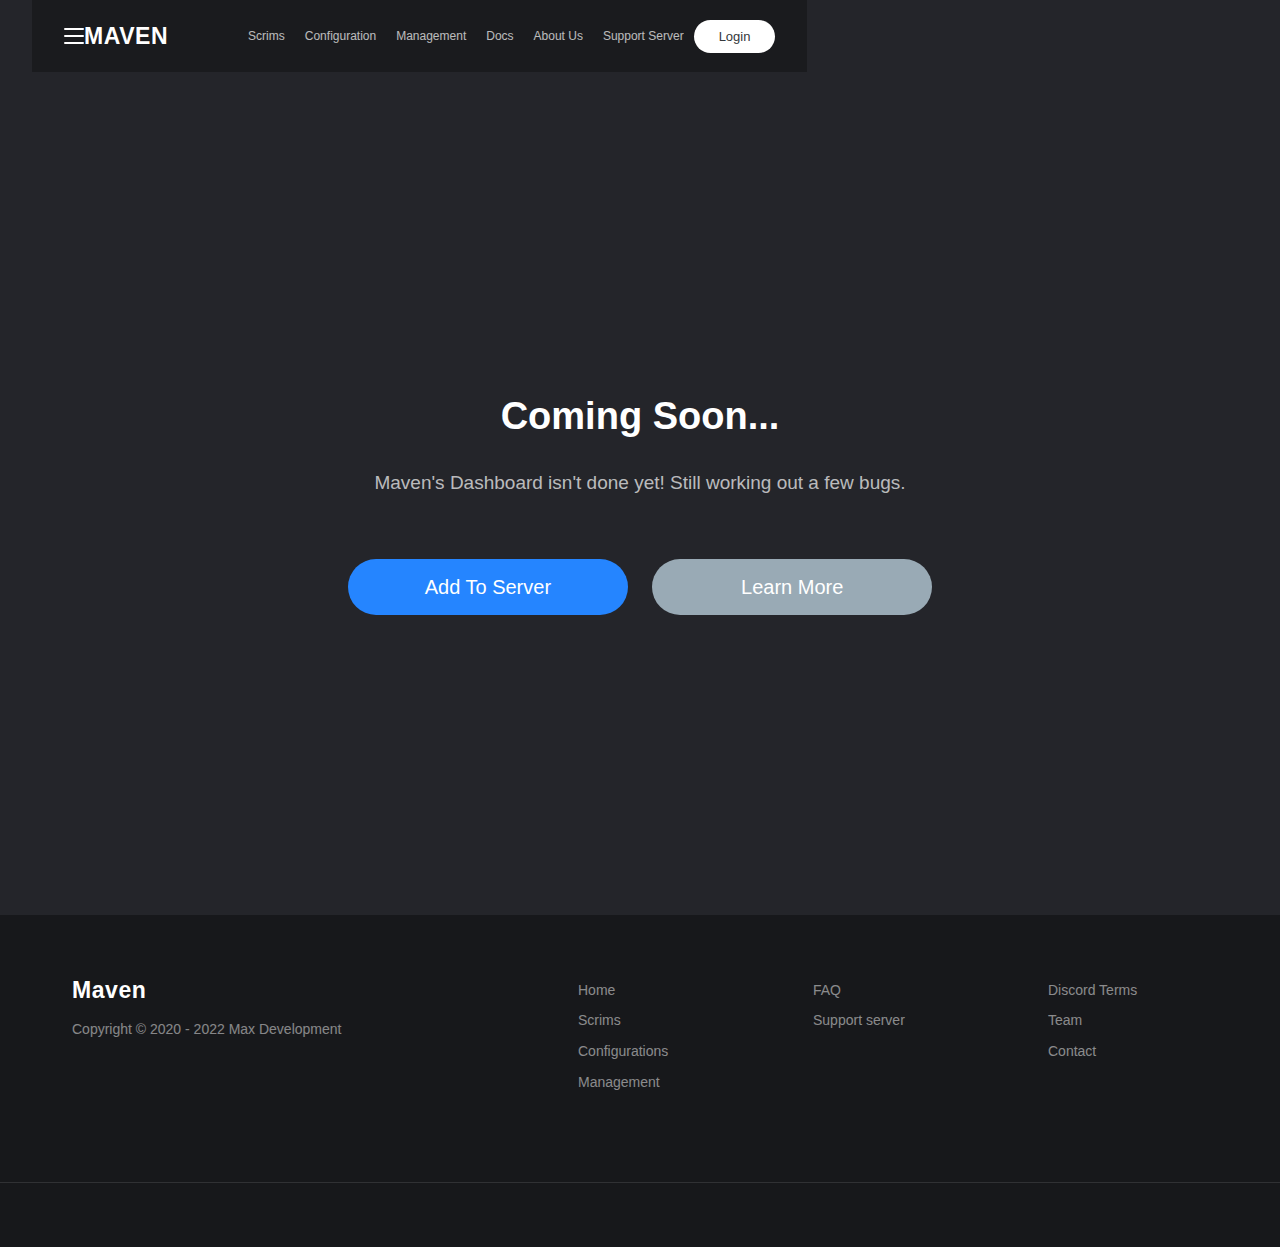
==== commit 1c44c139: "Update index.html" ====
--- a/index.html
+++ b/index.html
@@ -41,6 +41,7 @@
             
             <div>
                     <header class="m46j0y-1 hPOFYV">
+                                <header class="m46j0y-1 ozbGB">
                                 <div class="kpf27f-0 eNuOLl">
                                             <div></div>
                                             <div></div>
@@ -72,29 +73,33 @@
                                     <button class="sc-1x57bl6-0 bhiRrt" color="#2585FF">
                                         Login
                                         </button>
+                                </header>
                                     </header>
-                                    </div>
+                               
+                                    
             <nav class="g4cryd-0 jyXrXA">
                         <ul class="g4cryd-1 iMzigi">
                                     <li class="g4cryd-2 eLuKaf">
-                                                <a href="/moderation" class="g4cryd-3 eomvyg">Moderation</a>
+                                                <a href="https://" class="g4cryd-3 eomvyg">Scrims</a>
                                     </li>
                                     <li class="g4cryd-2 eLuKaf">
-                                                <a href="/leveling" class="g4cryd-3 eomvyg">Leveling</a>
+                                                <a href="/leveling" class="g4cryd-3 eomvyg">Configuration</a>
                                     </li>
                                     <li class="g4cryd-2 eLuKaf">
-                                                <a href="/music" class="g4cryd-3 eomvyg">Music</a>
+                                                <a href="/music" class="g4cryd-3 eomvyg">Management</a>
                                     </li>
                                     <li class="g4cryd-2 eLuKaf">
-                                                <a href="/premium?s=header" class="g4cryd-3 eomvyg">Premium</a>
-                                    </li>
-                                    <li class="g4cryd-2 eLuKaf"><a href="/tutorials" class="g4cryd-3 eomvyg">Tutorials</a>
+                                                <a href="/premium?s=header" class="g4cryd-3 eomvyg">Docs</a>
                                     </li>
                                     <li class="g4cryd-2 eLuKaf">
-                                                <a href="https://discord.gg/mee6" target="_blank" class="g4cryd-3 eomvyg">Support Server</a>
+                                                <a href="/tutorials" class="g4cryd-3 eomvyg">About Us</a>
+                                    </li>
+                                    <li class="g4cryd-2 eLuKaf">
+                                                <a href="https://discord.gg/NNQkBWw" target="_blank" class="g4cryd-3 eomvyg">Support Server</a>
                         </li>
                         </ul>
             </nav>
+            </div>
                         </div>
                         <div class="Hero">
                         <div class="HeroInner">
@@ -138,7 +143,9 @@
                                                 </div>
                                                 </div>
                                                 </div>
-                                       <script type="text/javascript" src="/assets/c723214bea8ad014f80a.js"></script>         
+                                       <script type="text/javascript" src="/src/maven.js"></script>         
+                                       <script type="text/javascript" src="/src/index.js"></script>         
+
             </body>
 <script>
   includeHTML();
--- a/src/App.css
+++ b/src/App.css
@@ -2031,3 +2031,99 @@
                         margin-top: -32px;
                     }
                 }
+.eNuOLl {
+    display: flex;
+    flex-direction: column;
+    justify-content: space-around;
+    width: 20px;
+    height: 20px;
+    cursor: pointer;
+}
+
+.eNuOLl.transition-enter-active div:nth-of-type(1), .eNuOLl.transition-enter-done div:nth-of-type(1) {
+    transform-origin: left center;
+    transform: rotate(45deg);
+    transition: transform 250ms ease-in 0s;
+}
+
+.eNuOLl div {
+    width: 100%;
+    height: 2px;
+    background: white;
+    border-radius: 10px;
+    transition: all 0.3s linear 0s;
+}
+
+.eNuOLl.transition-enter-active div:nth-of-type(2), .eNuOLl.transition-enter-done div:nth-of-type(2) {
+    opacity: 0;
+    transition: transform 200ms ease-in 0s;
+}
+
+.eNuOLl.transition-enter-active div:nth-of-type(3), .eNuOLl.transition-enter-done div:nth-of-type(3) {
+    transform-origin: left center;
+    transform: rotate(-45deg);
+    transition: transform 250ms ease-in 0s;
+}
+
+.jyXrXA.transition-enter-active, .jyXrXA.transition-enter-done {
+    max-height: 800px;
+}
+
+.jyXrXA {
+    max-height: 0px;
+    overflow: hidden;
+    transition: all 250ms ease-in 0s;
+}
+
+.iMzigi {
+    list-style: none;
+}
+
+.eLuKaf {
+    border-bottom: 1px solid rgba(255, 255, 255, 0.15);
+    background-color: rgb(19, 20, 22);
+}
+
+.eomvyg {
+    padding: 15px 0px 15px 15px;
+    display: block;
+    color: rgb(255, 255, 255);
+    font-weight: 400;
+    cursor: pointer;
+    font-size: 14px;
+}
+
+.jyXrXA {
+    max-height: 0px;
+    overflow: hidden;
+    transition: all 250ms ease-in 0s;
+}
+
+.iMzigi {
+    list-style: none;
+}
+
+.eLuKaf {
+    border-bottom: 1px solid rgba(255, 255, 255, 0.15);
+    background-color: rgb(19, 20, 22);
+}
+
+.eomvyg {
+    padding: 15px 0px 15px 15px;
+    display: block;
+    color: rgb(255, 255, 255);
+    font-weight: 400;
+    cursor: pointer;
+    font-size: 14px;
+}
+
+.ozbGB {
+    display: flex;
+    -webkit-box-align: center;
+    align-items: center;
+    -webkit-box-pack: justify;
+    justify-content: space-between;
+    padding: 0px 32px;
+    background-color: rgba(19, 20, 22, 0.56);
+    min-height: 72px;
+}
